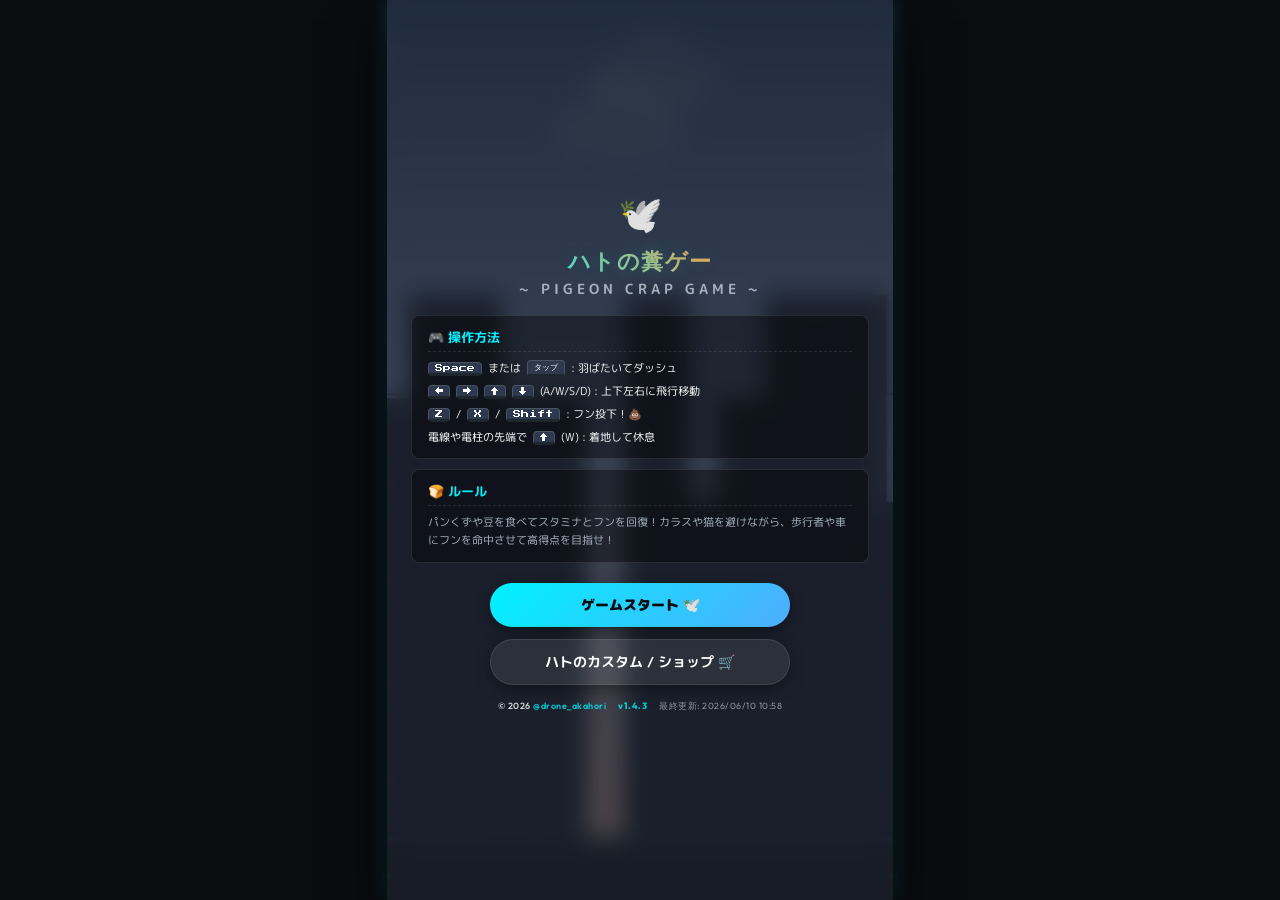
==== index.html @ c3bb811a "feat: display comments in a single line (max 20 characters) and bump version to v1.4.3" ====
<!DOCTYPE html>
<html lang="ja">
<head>
  <meta charset="UTF-8">
  <meta name="viewport" content="width=device-width, initial-scale=1.0, maximum-scale=1.0, user-scalable=no, viewport-fit=cover">
  <title>ハトの糞ゲー</title>
  <meta name="description" content="鳩（ハト）になって都会を飛び回り、エサを食べ、障害物を避けて、フンを落とす爽快アクションゲーム！">
  <link rel="preconnect" href="https://fonts.googleapis.com">
  <link rel="preconnect" href="https://fonts.gstatic.com" crossorigin>
  <link href="https://fonts.googleapis.com/css2?family=Outfit:wght@400;600;800&family=Press+Start+2P&family=M+PLUS+Rounded+1c:wght@400;700;900&display=swap" rel="stylesheet">
  <link rel="stylesheet" href="style.css?v=16">
  <!-- Google tag (gtag.js) -->
  <script async src="https://www.googletagmanager.com/gtag/js?id=G-N98WGKX7HW"></script>
  <script>
    window.dataLayer = window.dataLayer || [];
    function gtag(){dataLayer.push(arguments);}
    gtag('js', new Date());
    gtag('config', 'G-N98WGKX7HW');
  </script>
</head>
<body>
  <div id="app-wrapper">
    <div id="game-container">
      <!-- Game Canvas -->
      <canvas id="gameCanvas"></canvas>

      <!-- HUD (In-game UI) -->
      <div id="hud" class="hidden">
        <div class="hud-top-section">
          <div class="hud-top">
            <div class="hud-item score-container">
              <span class="hud-label">SCORE</span>
              <span id="hud-score" class="hud-value">00000</span>
            </div>
            <div class="hud-item crumbs-container">
              <span class="hud-label">FOOD</span>
              <span class="hud-value">🍞 <span id="hud-crumbs">0</span></span>
            </div>
            <button id="btn-audio-toggle" class="hud-btn" aria-label="Toggle Audio">🔊</button>
          </div>

          <div class="hud-gauges">
            <!-- Stamina Gauge -->
            <div class="gauge-container stamina-gauge">
              <div class="gauge-label">STAMINA</div>
              <div class="gauge-bar-wrapper">
                <div id="stamina-fill" class="gauge-fill"></div>
              </div>
            </div>
            
            <!-- Poop Ammo Gauge -->
            <div class="gauge-container poop-gauge">
              <div class="gauge-label">POOP</div>
              <div class="gauge-bar-wrapper">
                <div id="poop-fill" class="gauge-fill"></div>
              </div>
              <div id="poop-count" class="gauge-text">5/5</div>
            </div>
          </div>

          <div class="hud-middle">
            <div class="hud-item life-container">
              <span class="hud-label">LIFE</span>
              <span id="hud-life" class="hud-value">❤️❤️❤️</span>
            </div>
          </div>
        </div>
      </div>

      <!-- Main Menu (Title Screen) -->
      <div id="title-screen" class="menu-overlay">
        <div class="logo-area">
          <div class="logo-pigeon">🕊️</div>
          <h1 class="game-title">ハトの糞ゲー</h1>
          <p class="game-subtitle">~ PIGEON CRAP GAME ~</p>
        </div>

        <div class="instructions">
          <div class="instruction-box">
            <h3>🎮 操作方法</h3>
            <ul>
              <li><span class="key">Space</span> または <span class="key">タップ</span> : 羽ばたいてダッシュ</li>
              <li><span class="key">←</span> <span class="key">→</span> <span class="key">↑</span> <span class="key">↓</span> (A/W/S/D) : 上下左右に飛行移動</li>
              <li><span class="key">Z</span> / <span class="key">X</span> / <span class="key">Shift</span> : フン投下！💩</li>
              <li>電線や電柱の先端で <span class="key">↑</span> (W) : 着地して休息</li>
            </ul>
          </div>
          <div class="rule-box">
            <h3>🍞 ルール</h3>
            <p>パンくずや豆を食べてスタミナとフンを回復！カラスや猫を避けながら、歩行者や車にフンを命中させて高得点を目指せ！</p>
          </div>
        </div>

        <div class="menu-buttons">
          <button id="btn-start" class="menu-btn primary-btn">ゲームスタート 🕊️</button>
          <button id="btn-shop-open" class="menu-btn secondary-btn">ハトのカスタム / ショップ 🛒</button>
        </div>

        <div class="menu-footer">
          <span class="copyright-label">© 2026 <a href="https://x.com/drone_akahori" target="_blank" rel="noopener noreferrer">@drone_akahori</a></span>
          <span id="footer-version" class="version-label">v1.4.3</span>
          <span id="footer-date" class="update-label">最終更新: 2026/06/10 10:58</span>
        </div>
      </div>

      <!-- Shop Screen -->
      <div id="shop-screen" class="menu-overlay hidden">
        <div class="shop-header">
          <h2>🛒 ハト・ショップ</h2>
          <div class="shop-crumbs">所持エサ: 🍞 <span id="shop-crumb-count">0</span></div>
        </div>

        <div class="shop-content">
          <!-- Skin Section -->
          <div class="shop-section">
            <h3>羽のカラー（スキン）</h3>
            <div class="skins-grid">
              <div class="skin-card active" data-skin="normal">
                <div class="skin-preview">🕊️</div>
                <div class="skin-info">
                  <span class="skin-name">普通のハト</span>
                  <span class="skin-desc">ごく普通のハト。標準スペック。</span>
                </div>
                <button class="skin-btn select-btn" disabled>使用中</button>
              </div>

              <div class="skin-card locked" data-skin="golden" data-cost="50">
                <div class="skin-preview golden-preview">🪙🕊️</div>
                <div class="skin-info">
                  <span class="skin-name">ゴールデンハト</span>
                  <span class="skin-desc">エサ獲得時の得点2倍！</span>
                </div>
                <button class="skin-btn unlock-btn">🍞 50</button>
              </div>

              <div class="skin-card locked" data-skin="cyber" data-cost="100">
                <div class="skin-preview cyber-preview">⚡🕊️</div>
                <div class="skin-info">
                  <span class="skin-name">サイバーハト</span>
                  <span class="skin-desc">フン最大容量+3、リロード高速化。</span>
                </div>
                <button class="skin-btn unlock-btn">🍞 100</button>
              </div>

              <div class="skin-card locked" data-skin="shadow" data-cost="150">
                <div class="skin-preview shadow-preview">🦇🕊️</div>
                <div class="skin-info">
                  <span class="skin-name">シャドウハト</span>
                  <span class="skin-desc">飛行スピードとスタミナ最大値上昇！</span>
                </div>
                <button class="skin-btn unlock-btn">🍞 150</button>
              </div>
            </div>
          </div>

          <!-- Upgrades Section -->
          <div class="shop-section">
            <h3>ステータス強化</h3>
            <div class="upgrades-list">
              <div class="upgrade-item" data-upgrade="stamina">
                <div class="upgrade-info">
                  <span class="upgrade-name">スタミナ最大値 ⚡</span>
                  <span class="upgrade-desc">ハトの持続飛行時間が長くなります (現在Lv.<span id="lvl-stamina">1</span>/5)</span>
                </div>
                <button class="upgrade-btn" data-cost="15">🍞 15</button>
              </div>

              <div class="upgrade-item" data-upgrade="poop">
                <div class="upgrade-info">
                  <span class="upgrade-name">フン最大ストック 💩</span>
                  <span class="upgrade-desc">一度に持てるフンの弾数が増えます (現在Lv.<span id="lvl-poop">1</span>/5)</span>
                </div>
                <button class="upgrade-btn" data-cost="20">🍞 20</button>
              </div>

              <div class="upgrade-item" data-upgrade="speed">
                <div class="upgrade-info">
                  <span class="upgrade-name">飛行スピード 💨</span>
                  <span class="upgrade-desc">左右への移動速度が上がります (現在Lv.<span id="lvl-speed">1</span>/5)</span>
                </div>
                <button class="upgrade-btn" data-cost="25">🍞 25</button>
              </div>

              <div class="upgrade-item" data-upgrade="life">
                <div class="upgrade-info">
                  <span class="upgrade-name">ライフ最大値 ❤️</span>
                  <span class="upgrade-desc">被弾ダメージに耐える最大ハート数を増やします (現在Lv.<span id="lvl-life">1</span>/3)</span>
                </div>
                <button class="upgrade-btn" data-cost="30">🍞 30</button>
              </div>
            </div>
          </div>
        </div>

        <div class="shop-footer">
          <button id="btn-shop-close" class="menu-btn primary-btn">メニューに戻る</button>
        </div>
      </div>

      <!-- Game Over Overlay -->
      <div id="game-over-screen" class="menu-overlay hidden">
        <h2 class="game-over-title">GAME OVER</h2>
        <p class="game-over-desc">ハトは力尽きてしまった...</p>

        <!-- Tabs to switch between Results and Leaderboard -->
        <div class="game-over-tabs">
          <button id="tab-results" class="tab-btn active">今回の結果</button>
          <button id="tab-leaderboard" class="tab-btn">ランキング (TOP 100)</button>
        </div>

        <!-- Tab 1: Results Content -->
        <div id="tab-content-results" class="tab-content">
          <div class="score-summary">
            <div class="summary-row">
              <span>今回のスコア:</span>
              <span id="final-score" class="summary-val">0</span>
            </div>
            <div class="summary-row">
              <span>集めたエサ:</span>
              <span id="final-crumbs" class="summary-val">0</span>
            </div>
            <div class="summary-row highscore-row">
              <span>ハイスコア:</span>
              <span id="high-score" class="summary-val">0</span>
            </div>
          </div>

          <!-- Name registration form if ranked in top 100 -->
          <div id="ranking-register-box" class="hidden">
            <p class="ranking-congrats">🎉 100位以内にランクイン！</p>
            <div class="ranking-input-group">
              <input type="text" id="player-name-input" placeholder="名前を入力 (最大8文字)" maxlength="8">
              <input type="text" id="player-comment-input" placeholder="コメントを入力 (最大20文字)" maxlength="20">
              <button id="btn-submit-score" class="menu-btn gold-btn">登録 🏆</button>
            </div>
          </div>
        </div>

        <!-- Tab 2: Leaderboard Content -->
        <div id="tab-content-leaderboard" class="tab-content hidden">
          <div class="leaderboard-container">
            <div class="leaderboard-scroll">
              <table id="leaderboard-table">
                <thead>
                  <tr>
                    <th>順位</th>
                    <th>名前</th>
                    <th>スコア</th>
                    <th>コメント</th>
                    <th>日付</th>
                  </tr>
                </thead>
                <tbody id="leaderboard-body">
                  <!-- Dynamically populated -->
                </tbody>
              </table>
            </div>
          </div>
        </div>

        <div class="menu-buttons">
          <button id="btn-restart" class="menu-btn primary-btn">もう一度飛ぶ 🕊️</button>
          <button id="btn-menu-back" class="menu-btn secondary-btn">メインメニュー</button>
        </div>
      </div>

      <!-- Mobile Touch Controls -->
      <div id="mobile-controls" class="hidden">
        <div class="mobile-group-right">
          <button id="ctrl-flap" class="ctrl-btn action-btn" aria-label="Flap Wings">羽ばたく</button>
          <button id="ctrl-poop" class="ctrl-btn action-btn poop-btn" aria-label="Poop">フン 💩</button>
        </div>
      </div>
    </div>
  </div>

  <script src="game.js?v=33"></script>
</body>
</html>
---- style.css ----
/* Style resets and base variable definitions */
:root {
  --bg-color: #0b0c10;
  --panel-bg: rgba(22, 26, 37, 0.75);
  --panel-border: rgba(255, 255, 255, 0.1);
  --panel-glow: rgba(0, 242, 254, 0.15);
  
  --primary-color: #00f2fe;
  --secondary-color: #4facfe;
  --accent-color: #ff9f43;
  --danger-color: #ff4757;
  --success-color: #2ed573;
  --poop-color: #f5cd79;
  --text-color: #f8f9fa;
  --text-muted: #a4b0be;
  
  --font-game: 'M PLUS Rounded 1c', sans-serif;
  --font-retro: 'Press Start 2P', monospace;
  --font-hud: 'Outfit', sans-serif;
}

* {
  box-sizing: border-box;
  margin: 0;
  padding: 0;
  user-select: none;
  -webkit-user-select: none;
}

body, html {
  width: 100%;
  height: 100%;
  background-color: var(--bg-color);
  color: var(--text-color);
  font-family: var(--font-game);
  overflow: hidden;
  display: flex;
  justify-content: center;
  align-items: center;
}

/* App Wrapper for centering */
#app-wrapper {
  position: relative;
  width: min(100vw, 56.25vh);
  height: min(100vh, 177.78vw);
  width: min(100vw, 56.25dvh);
  height: min(100dvh, 177.78vw);
  max-width: 540px;
  max-height: 960px;
  display: flex;
  justify-content: center;
  align-items: center;
  box-shadow: 0 20px 50px rgba(0, 0, 0, 0.8), 0 0 20px rgba(0, 242, 254, 0.2);
  border-radius: 12px;
  overflow: hidden;
  background-color: #000;
  border: 4px solid #1a1e29;
}

@media (max-width: 540px), (max-height: 960px) {
  #app-wrapper {
    border-radius: 0;
    border: none;
  }
}

/* Main Container for Game */
#game-container {
  position: relative;
  width: 100%;
  height: 100%;
  display: flex;
  flex-direction: column;
}

/* Canvas styling */
#gameCanvas {
  position: absolute;
  top: 0;
  left: 0;
  width: 100%;
  height: 100%;
  background: linear-gradient(to bottom, #111b2d, #090e17);
  display: block;
}

/* Utilities */
.hidden {
  display: none !important;
}

/* ---------------- HUD OVERLAYS ---------------- */
#hud {
  position: absolute;
  top: 0;
  left: 0;
  width: 100%;
  height: 100%;
  pointer-events: none;
  display: flex;
  flex-direction: column;
  justify-content: flex-start;
  padding: 16px 20px;
  z-index: 10;
  font-family: var(--font-hud);
}

.hud-top-section {
  display: flex;
  flex-direction: column;
  gap: 8px;
  width: 100%;
}

.hud-top {
  display: flex;
  justify-content: space-between;
  align-items: center;
  width: 100%;
}

.hud-middle {
  display: flex;
  justify-content: flex-start;
  width: 100%;
}

.hud-item {
  background: rgba(10, 15, 30, 0.6);
  border: 1px solid var(--panel-border);
  backdrop-filter: blur(4px);
  padding: 6px 12px;
  border-radius: 20px;
  display: flex;
  align-items: center;
  gap: 8px;
  white-space: nowrap; /* Prevent items wrapping content */
}

.hud-label {
  font-size: 10px;
  letter-spacing: 1.5px;
  color: var(--text-muted);
  font-weight: 800;
}

.hud-value {
  font-family: var(--font-retro);
  font-size: 14px;
  color: var(--primary-color);
  text-shadow: 0 0 5px rgba(0, 242, 254, 0.5);
  white-space: nowrap; /* Prevent emoji and number wrapping */
}

.life-container .hud-value {
  color: var(--danger-color);
  text-shadow: 0 0 5px rgba(255, 71, 87, 0.6);
  font-family: Arial, sans-serif;
  font-size: 12px;
  letter-spacing: 2px;
  white-space: nowrap; /* Prevent hearts wrapping vertically */
}

.crumbs-container .hud-value {
  color: var(--accent-color);
  text-shadow: 0 0 5px rgba(255, 159, 67, 0.5);
}

.hud-btn {
  pointer-events: auto;
  background: rgba(10, 15, 30, 0.6);
  border: 1px solid var(--panel-border);
  backdrop-filter: blur(4px);
  color: white;
  width: 36px;
  height: 36px;
  border-radius: 50%;
  display: flex;
  justify-content: center;
  align-items: center;
  cursor: pointer;
  transition: all 0.2s;
  font-size: 16px;
}

.hud-btn:hover {
  background: var(--primary-color);
  border-color: var(--primary-color);
  box-shadow: 0 0 10px var(--primary-color);
  transform: scale(1.05);
}

.hud-gauges {
  display: flex;
  justify-content: space-between;
  align-items: center;
  width: 100%;
  gap: 12px;
}

.gauge-container {
  background: rgba(10, 15, 30, 0.6);
  border: 1px solid var(--panel-border);
  backdrop-filter: blur(4px);
  padding: 6px 12px;
  border-radius: 8px;
  flex: 1;
  max-width: calc(50% - 6px);
  display: flex;
  flex-direction: column;
  gap: 4px;
}

.gauge-label {
  font-size: 10px;
  font-weight: 800;
  letter-spacing: 1px;
  color: var(--text-muted);
}

.gauge-bar-wrapper {
  width: 100%;
  height: 10px;
  background: rgba(255, 255, 255, 0.1);
  border-radius: 5px;
  overflow: hidden;
}

.gauge-fill {
  height: 100%;
  width: 100%;
  transition: width 0.1s ease-out;
  border-radius: 5px;
}

.stamina-gauge .gauge-fill {
  background: linear-gradient(90deg, var(--secondary-color), var(--primary-color));
  box-shadow: 0 0 8px rgba(0, 242, 254, 0.7);
}

.poop-gauge .gauge-fill {
  background: linear-gradient(90deg, #f3a683, var(--poop-color));
  box-shadow: 0 0 8px rgba(245, 205, 121, 0.7);
}

.poop-gauge {
  position: relative;
}

.gauge-text {
  position: absolute;
  right: 12px;
  top: 6px;
  font-size: 9px;
  font-family: var(--font-retro);
  color: var(--poop-color);
}

/* ---------------- MENUS / OVERLAYS ---------------- */
.menu-overlay {
  position: absolute;
  top: 0;
  left: 0;
  width: 100%;
  height: 100%;
  background: var(--panel-bg);
  backdrop-filter: blur(12px);
  -webkit-backdrop-filter: blur(12px);
  z-index: 20;
  display: flex;
  flex-direction: column;
  justify-content: center;
  align-items: center;
  padding: 24px;
  animation: fadeIn 0.4s ease-out forwards;
}

@keyframes fadeIn {
  from { opacity: 0; transform: scale(1.02); }
  to { opacity: 1; transform: scale(1); }
}

.logo-area {
  text-align: center;
  margin-bottom: 16px;
}

.logo-pigeon {
  font-size: 36px;
  animation: float 3s ease-in-out infinite;
  display: inline-block;
}

@keyframes float {
  0% { transform: translateY(0px) rotate(0deg); }
  50% { transform: translateY(-10px) rotate(5deg); }
  100% { transform: translateY(0px) rotate(0deg); }
}

.game-title {
  font-family: var(--font-retro);
  font-size: 22px;
  font-weight: bold;
  letter-spacing: 1.5px;
  background: linear-gradient(45deg, var(--primary-color), var(--accent-color), #ff4757);
  background-size: 200% 200%;
  animation: shine 4s ease infinite;
  -webkit-background-clip: text;
  background-clip: text;
  -webkit-text-fill-color: transparent;
  text-shadow: 0 0 20px var(--panel-glow);
  margin-top: 6px;
}

@keyframes shine {
  0% { background-position: 0% 50%; }
  50% { background-position: 100% 50%; }
  100% { background-position: 0% 50%; }
}

.game-subtitle {
  font-size: 14px;
  font-weight: 700;
  color: var(--text-muted);
  letter-spacing: 4px;
  margin-top: 2px;
}

/* Instructions */
.instructions {
  display: flex;
  flex-direction: column;
  gap: 10px;
  max-width: 760px;
  width: 100%;
  margin-bottom: 20px;
  font-size: 11px;
}

.instruction-box, .rule-box {
  flex: 1;
  background: rgba(0, 0, 0, 0.4);
  border: 1px solid var(--panel-border);
  padding: 12px 16px;
  border-radius: 8px;
}

.instruction-box h3, .rule-box h3 {
  font-size: 13px;
  color: var(--primary-color);
  margin-bottom: 8px;
  border-bottom: 1px dashed var(--panel-border);
  padding-bottom: 4px;
}

.instruction-box ul {
  list-style: none;
  display: flex;
  flex-direction: column;
  gap: 6px;
}

.instruction-box li {
  display: flex;
  align-items: center;
  gap: 6px;
}

.key {
  background: #2e384e;
  border: 1px solid #485460;
  border-bottom: 3px solid #1e272e;
  padding: 1px 6px;
  border-radius: 4px;
  font-family: var(--font-retro);
  font-size: 8px;
  color: #fff;
  display: inline-block;
}

.rule-box p {
  color: var(--text-muted);
  line-height: 1.6;
}

/* Button styles */
.menu-buttons {
  display: flex;
  flex-direction: column;
  gap: 12px;
  justify-content: center;
  align-items: center;
  width: 100%;
  max-width: 300px;
  margin: 0 auto;
}

.menu-buttons .menu-btn {
  width: 100%;
  text-align: center;
}

.menu-btn {
  font-family: var(--font-game);
  font-weight: 700;
  padding: 12px 24px;
  font-size: 14px;
  border: none;
  border-radius: 25px;
  cursor: pointer;
  transition: all 0.25s cubic-bezier(0.175, 0.885, 0.32, 1.275);
  box-shadow: 0 4px 15px rgba(0, 0, 0, 0.4);
  white-space: nowrap; /* Prevent caption wrapping */
}

.primary-btn {
  background: linear-gradient(135deg, var(--primary-color), var(--secondary-color));
  color: #0b0c10;
  font-weight: 900;
}

.primary-btn:hover {
  transform: translateY(-3px);
  box-shadow: 0 8px 25px rgba(0, 242, 254, 0.4);
}

.secondary-btn {
  background: rgba(255, 255, 255, 0.08);
  border: 1px solid var(--panel-border);
  color: white;
}

.secondary-btn:hover {
  background: rgba(255, 255, 255, 0.15);
  transform: translateY(-3px);
}

/* ---------------- SHOP SCREEN ---------------- */
#shop-screen {
  justify-content: flex-start;
  overflow-y: auto;
  padding: 20px 24px;
}

/* Custom Scrollbar for Shop */
#shop-screen::-webkit-scrollbar {
  width: 6px;
}
#shop-screen::-webkit-scrollbar-track {
  background: rgba(0, 0, 0, 0.2);
}
#shop-screen::-webkit-scrollbar-thumb {
  background: rgba(255, 255, 255, 0.1);
  border-radius: 3px;
}

.shop-header {
  display: flex;
  justify-content: space-between;
  align-items: center;
  width: 100%;
  max-width: 800px;
  border-bottom: 2px solid var(--panel-border);
  padding-bottom: 12px;
  margin-bottom: 16px;
}

.shop-header h2 {
  font-family: var(--font-game);
  font-size: 22px;
  font-weight: 900;
  color: var(--primary-color);
}

.shop-crumbs {
  font-family: var(--font-retro);
  font-size: 11px;
  background: rgba(255, 159, 67, 0.15);
  border: 1px solid rgba(255, 159, 67, 0.3);
  padding: 6px 12px;
  border-radius: 20px;
  color: var(--accent-color);
}

.shop-content {
  width: 100%;
  max-width: 800px;
  display: flex;
  flex-direction: column;
  gap: 20px;
  flex-grow: 1;
}

.shop-section h3 {
  font-size: 14px;
  color: var(--text-muted);
  margin-bottom: 10px;
  border-left: 3px solid var(--primary-color);
  padding-left: 8px;
}

.skins-grid {
  display: grid;
  grid-template-columns: repeat(2, 1fr);
  gap: 12px;
}

@media (max-width: 600px) {
  .skins-grid {
    grid-template-columns: 1fr;
  }
}

.skin-card {
  background: rgba(0, 0, 0, 0.3);
  border: 1px solid var(--panel-border);
  border-radius: 8px;
  padding: 10px;
  display: flex;
  align-items: center;
  gap: 12px;
  position: relative;
  transition: all 0.2s;
}

.skin-card.active {
  border-color: var(--primary-color);
  background: rgba(0, 242, 254, 0.05);
  box-shadow: 0 0 10px rgba(0, 242, 254, 0.1);
}

.skin-preview {
  font-size: 28px;
  width: 48px;
  height: 48px;
  background: rgba(255, 255, 255, 0.05);
  border-radius: 50%;
  display: flex;
  justify-content: center;
  align-items: center;
}

.golden-preview {
  background: rgba(255, 215, 0, 0.1);
  text-shadow: 0 0 5px gold;
}

.cyber-preview {
  background: rgba(0, 242, 254, 0.1);
  text-shadow: 0 0 8px var(--primary-color);
}

.shadow-preview {
  background: rgba(128, 0, 128, 0.15);
  text-shadow: 0 0 8px purple;
}

.skin-info {
  display: flex;
  flex-direction: column;
  flex-grow: 1;
  gap: 2px;
}

.skin-name {
  font-size: 13px;
  font-weight: 700;
}

.skin-desc {
  font-size: 10px;
  color: var(--text-muted);
}

.skin-btn {
  padding: 6px 12px;
  border-radius: 15px;
  font-size: 10px;
  font-weight: 700;
  border: none;
  cursor: pointer;
  transition: all 0.2s;
  min-width: 65px;
}

.select-btn {
  background: var(--primary-color);
  color: #000;
}

.select-btn:disabled {
  background: rgba(255, 255, 255, 0.15);
  color: var(--text-muted);
  cursor: default;
}

.unlock-btn {
  background: var(--accent-color);
  color: #000;
  font-family: var(--font-retro);
  font-size: 8px;
}

.unlock-btn:hover {
  transform: translateY(-2px);
  box-shadow: 0 4px 10px rgba(255, 159, 67, 0.3);
}

.upgrades-list {
  display: flex;
  flex-direction: column;
  gap: 8px;
}

.upgrade-item {
  background: rgba(0, 0, 0, 0.3);
  border: 1px solid var(--panel-border);
  border-radius: 8px;
  padding: 10px 14px;
  display: flex;
  justify-content: space-between;
  align-items: center;
}

.upgrade-info {
  display: flex;
  flex-direction: column;
  gap: 2px;
}

.upgrade-name {
  font-size: 13px;
  font-weight: 700;
}

.upgrade-desc {
  font-size: 10px;
  color: var(--text-muted);
}

.upgrade-btn {
  background: var(--accent-color);
  color: #000;
  font-family: var(--font-retro);
  font-size: 8px;
  border: none;
  padding: 8px 14px;
  border-radius: 15px;
  cursor: pointer;
  transition: all 0.2s;
}

.upgrade-btn:hover {
  transform: translateY(-2px);
  box-shadow: 0 4px 10px rgba(255, 159, 67, 0.3);
}

.upgrade-btn.maxed {
  background: rgba(255, 255, 255, 0.15);
  color: var(--text-muted);
  cursor: default;
  box-shadow: none !important;
  transform: none !important;
}

.shop-footer {
  width: 100%;
  max-width: 800px;
  display: flex;
  justify-content: center;
  margin-top: 14px;
}

/* ---------------- GAME OVER SCREEN ---------------- */
.game-over-title {
  font-family: var(--font-retro);
  font-size: 32px;
  color: var(--danger-color);
  text-shadow: 0 0 15px rgba(255, 71, 87, 0.4);
  margin-bottom: 4px;
  animation: shake 0.5s ease-in-out infinite alternate;
}

@keyframes shake {
  from { transform: rotate(-1deg); }
  to { transform: rotate(1deg); }
}

.game-over-desc {
  color: var(--text-muted);
  font-size: 13px;
  margin-bottom: 20px;
}

.score-summary {
  background: rgba(0, 0, 0, 0.4);
  border: 1px solid var(--panel-border);
  padding: 16px 24px;
  border-radius: 8px;
  width: 100%;
  max-width: 360px;
  display: flex;
  flex-direction: column;
  gap: 12px;
  margin-bottom: 24px;
}

.summary-row {
  display: flex;
  justify-content: space-between;
  font-size: 13px;
}

.summary-val {
  font-family: var(--font-retro);
  font-size: 12px;
  color: var(--primary-color);
}

.highscore-row {
  border-top: 1px dashed var(--panel-border);
  padding-top: 10px;
  color: var(--accent-color);
}

.highscore-row .summary-val {
  color: var(--accent-color);
}

/* ---------------- MOBILE CONTROLS ---------------- */
#mobile-controls {
  position: absolute;
  bottom: 0;
  left: 0;
  width: 100%;
  display: flex;
  justify-content: flex-end;
  align-items: flex-end;
  padding: 16px 20px 64px 20px;
  z-index: 15;
  pointer-events: none;
}

.mobile-group-right {
  display: flex;
  flex-direction: column;
  gap: 12px;
  pointer-events: auto;
}

.ctrl-btn {
  background: rgba(22, 26, 37, 0.75);
  border: 1.5px solid rgba(255, 255, 255, 0.2);
  color: white;
  width: 38px;
  height: 38px;
  border-radius: 50%;
  display: flex;
  justify-content: center;
  align-items: center;
  font-size: 14px;
  font-weight: bold;
  box-shadow: 0 4px 10px rgba(0,0,0,0.4);
  cursor: pointer;
  transition: background-color 0.05s, transform 0.05s;
}

.ctrl-btn:active {
  background: var(--primary-color);
  color: black;
  border-color: var(--primary-color);
  transform: scale(0.9);
}

.action-btn {
  width: 90px;
  height: 48px;
  border-radius: 24px;
  font-size: 12px;
  font-weight: 800;
  text-align: center;
}

.poop-btn {
  background: rgba(245, 205, 121, 0.35);
  border-color: var(--poop-color);
  color: var(--poop-color);
}

.poop-btn:active {
  background: var(--poop-color);
  color: black;
  border-color: var(--poop-color);
}

#ctrl-flap {
  background: transparent;
  border-color: rgba(255, 255, 255, 0.35);
}

/* Rotate Device Suggestion Screen */
#rotate-device-screen {
  display: none;
}

@media (max-aspect-ratio: 13/10) and (hover: none) {
  #rotate-device-screen {
    position: fixed;
    top: 0;
    left: 0;
    width: 100vw;
    height: 100vh;
    background: #0b0c10;
    z-index: 999999;
    display: flex;
    flex-direction: column;
    justify-content: center;
    align-items: center;
    text-align: center;
    padding: 30px;
    box-sizing: border-box;
  }

  .rotate-icon {
    font-size: 60px;
    margin-bottom: 20px;
    animation: rotatePhone 2.5s ease-in-out infinite;
  }

  #rotate-device-screen h2 {
    font-size: 18px;
    color: var(--primary-color);
    margin-bottom: 12px;
    font-weight: 800;
  }

  #rotate-device-screen p {
    font-size: 13px;
    color: var(--text-muted);
    line-height: 1.6;
  }
}

@keyframes rotatePhone {
  0% { transform: rotate(0deg); }
  35% { transform: rotate(-90deg); }
  70% { transform: rotate(-90deg); }
  100% { transform: rotate(0deg); }
}

/* Stacking instructions and custom UI adjustments on narrow desktop/mobile screens */
@media (max-width: 680px) {
  .instructions {
    flex-direction: column;
    gap: 10px;
    margin-bottom: 14px;
    font-size: 11px;
  }
  
  .game-title {
    font-size: 20px;
  }
  
  .game-subtitle {
    font-size: 10px;
    letter-spacing: 2px;
  }
  
  .logo-pigeon {
    font-size: 30px;
    margin-bottom: 4px;
  }
  
  .instruction-box h3, .rule-box h3 {
    font-size: 11px;
    margin-bottom: 4px;
  }
}

/* Title menu footer styling */
.menu-footer {
  margin-top: 15px;
  display: flex;
  justify-content: center;
  flex-wrap: wrap;
  gap: 12px;
  font-size: 9px;
  font-family: var(--font-hud);
  color: var(--text-muted);
  letter-spacing: 0.5px;
  opacity: 0.8;
}

.menu-footer a {
  color: var(--primary-color);
  text-decoration: none;
  transition: color 0.2s, text-shadow 0.2s;
}

.menu-footer a:hover {
  color: var(--secondary-color);
  text-shadow: 0 0 5px rgba(0, 242, 254, 0.4);
}

.copyright-label {
  font-weight: 600;
  color: var(--text-color);
}

.version-label {
  font-weight: 800;
  color: var(--primary-color);
}

/* ---------------- LEADERBOARD & TABS ---------------- */
.game-over-tabs {
  display: flex;
  gap: 12px;
  margin-bottom: 15px;
  width: 100%;
  max-width: 320px;
  justify-content: center;
}

.tab-btn {
  font-family: var(--font-game);
  font-weight: 700;
  font-size: 11px;
  background: rgba(255, 255, 255, 0.05);
  border: 1px solid var(--panel-border);
  color: var(--text-muted);
  padding: 8px 16px;
  border-radius: 20px;
  cursor: pointer;
  transition: all 0.2s;
  flex: 1;
  text-align: center;
}

.tab-btn:hover {
  background: rgba(255, 255, 255, 0.1);
  color: white;
}

.tab-btn.active {
  background: linear-gradient(135deg, var(--secondary-color), var(--primary-color));
  color: #0b0c10;
  border-color: transparent;
  font-weight: 800;
  box-shadow: 0 0 10px rgba(0, 242, 254, 0.3);
}

.tab-content {
  width: 100%;
  display: flex;
  flex-direction: column;
  align-items: center;
  animation: tabFadeIn 0.3s ease-out;
}

@keyframes tabFadeIn {
  from { opacity: 0; transform: translateY(5px); }
  to { opacity: 1; transform: translateY(0); }
}

/* Name registration form */
#ranking-register-box {
  width: 100%;
  max-width: 300px;
  margin-top: 14px;
  margin-bottom: 20px;
  display: flex;
  flex-direction: column;
  align-items: center;
  gap: 8px;
}

.ranking-congrats {
  font-size: 12px;
  font-weight: 900;
  color: var(--accent-color);
  text-shadow: 0 0 8px rgba(255, 159, 67, 0.4);
  animation: pulseCongrats 1s infinite alternate;
}

@keyframes pulseCongrats {
  from { transform: scale(0.96); }
  to { transform: scale(1.04); }
}

.ranking-input-group {
  display: flex;
  flex-direction: column;
  gap: 8px;
  width: 100%;
}

#player-name-input, #player-comment-input {
  background: rgba(0, 0, 0, 0.5);
  border: 1.5px solid var(--panel-border);
  border-radius: 20px;
  padding: 10px 16px;
  color: white;
  font-family: var(--font-game);
  font-size: 12px;
  font-weight: 700;
  text-align: center;
  outline: none;
  transition: border-color 0.2s, box-shadow 0.2s;
  width: 100%;
}

#player-name-input:focus, #player-comment-input:focus {
  border-color: var(--primary-color);
  box-shadow: 0 0 8px rgba(0, 242, 254, 0.3);
}

#btn-submit-score {
  padding: 12px 24px;
  font-size: 14px;
  border-radius: 25px;
  box-shadow: 0 4px 10px rgba(0, 0, 0, 0.3);
}

.gold-btn {
  background: linear-gradient(135deg, #ffd32a, #ff9f43);
  color: #0b0c10;
  font-weight: 900;
}

.gold-btn:hover {
  transform: translateY(-3px);
  box-shadow: 0 8px 25px rgba(255, 159, 67, 0.5);
}

/* Leaderboard */
.leaderboard-container {
  width: 100%;
  max-width: 320px;
  background: rgba(0, 0, 0, 0.4);
  border: 1px solid var(--panel-border);
  border-radius: 8px;
  padding: 8px;
  margin-bottom: 16px;
}

.leaderboard-scroll {
  max-height: 200px;
  overflow-y: auto;
  overflow-x: auto;
  width: 100%;
}

/* Custom Scrollbar for Leaderboard */
.leaderboard-scroll::-webkit-scrollbar {
  width: 5px;
  height: 5px;
}
.leaderboard-scroll::-webkit-scrollbar-track {
  background: rgba(0, 0, 0, 0.2);
}
.leaderboard-scroll::-webkit-scrollbar-thumb {
  background: rgba(0, 242, 254, 0.3);
  border-radius: 3px;
}

#leaderboard-table {
  width: 100%;
  min-width: 400px;
  border-collapse: collapse;
  font-size: 11px;
}

#leaderboard-table th, 
#leaderboard-table td {
  padding: 6px 8px;
  text-align: center;
  white-space: nowrap;
}

#leaderboard-table th {
  border-bottom: 2px solid var(--panel-border);
  color: var(--primary-color);
  font-weight: 800;
  font-size: 10px;
  letter-spacing: 0.5px;
}

#leaderboard-table tbody tr {
  border-bottom: 1px solid rgba(255, 255, 255, 0.05);
}

#leaderboard-table tbody tr:last-child {
  border-bottom: none;
}

#leaderboard-table tr:nth-child(even) {
  background: rgba(255, 255, 255, 0.015);
}

#leaderboard-table tr.highlight {
  background: rgba(0, 242, 254, 0.15);
  color: var(--primary-color);
  font-weight: 900;
  box-shadow: inset 0 0 5px rgba(0, 242, 254, 0.3);
}

#leaderboard-table tr.highlight td:nth-child(2) {
  text-shadow: 0 0 5px var(--primary-color);
}
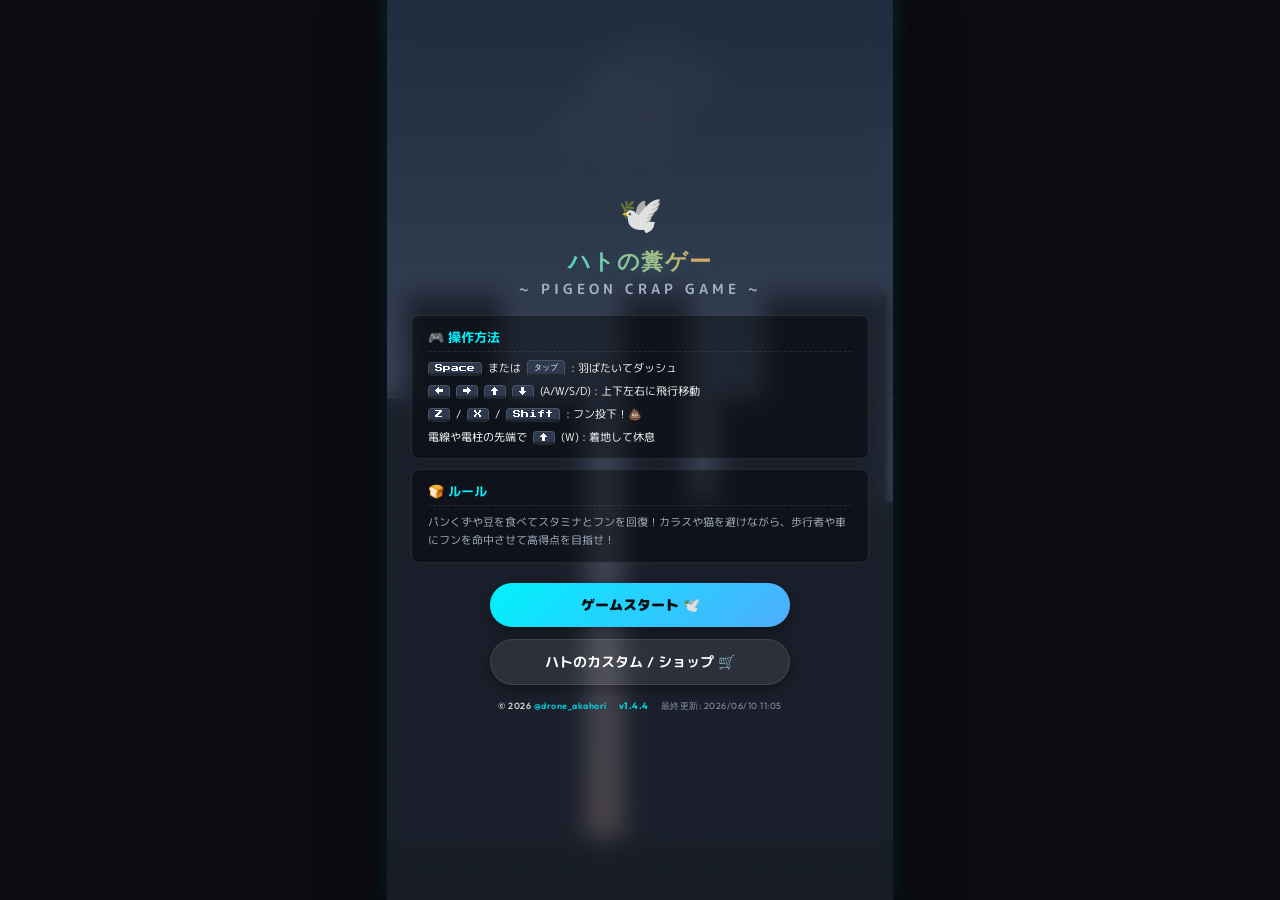
==== commit 6824213f: "feat: change default ranking player name from 'ハト' to '名無しのハト' when blank" ====
--- a/index.html
+++ b/index.html
@@ -98,8 +98,8 @@
 
         <div class="menu-footer">
           <span class="copyright-label">© 2026 <a href="https://x.com/drone_akahori" target="_blank" rel="noopener noreferrer">@drone_akahori</a></span>
-          <span id="footer-version" class="version-label">v1.4.3</span>
-          <span id="footer-date" class="update-label">最終更新: 2026/06/10 10:58</span>
+          <span id="footer-version" class="version-label">v1.4.4</span>
+          <span id="footer-date" class="update-label">最終更新: 2026/06/10 11:05</span>
         </div>
       </div>
 
@@ -274,6 +274,6 @@
     </div>
   </div>
 
-  <script src="game.js?v=33"></script>
+  <script src="game.js?v=34"></script>
 </body>
 </html>
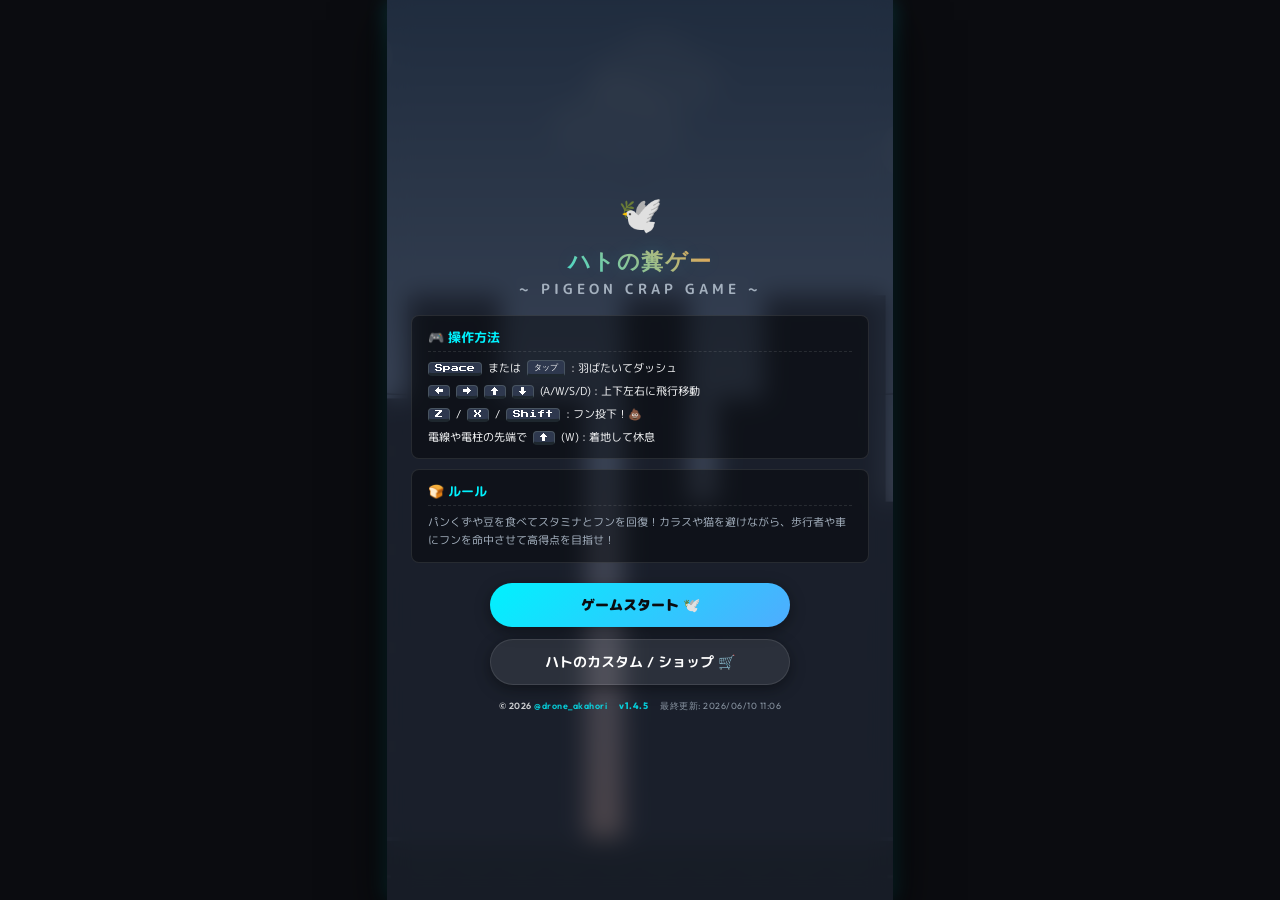
==== commit 367f29e0: "feat: use a random 4-digit number suffix for anonymous names to make them distinguishable (e.g., ハト#" ====
--- a/index.html
+++ b/index.html
@@ -98,8 +98,8 @@
 
         <div class="menu-footer">
           <span class="copyright-label">© 2026 <a href="https://x.com/drone_akahori" target="_blank" rel="noopener noreferrer">@drone_akahori</a></span>
-          <span id="footer-version" class="version-label">v1.4.4</span>
-          <span id="footer-date" class="update-label">最終更新: 2026/06/10 11:05</span>
+          <span id="footer-version" class="version-label">v1.4.5</span>
+          <span id="footer-date" class="update-label">最終更新: 2026/06/10 11:06</span>
         </div>
       </div>
 
@@ -274,6 +274,6 @@
     </div>
   </div>
 
-  <script src="game.js?v=34"></script>
+  <script src="game.js?v=35"></script>
 </body>
 </html>
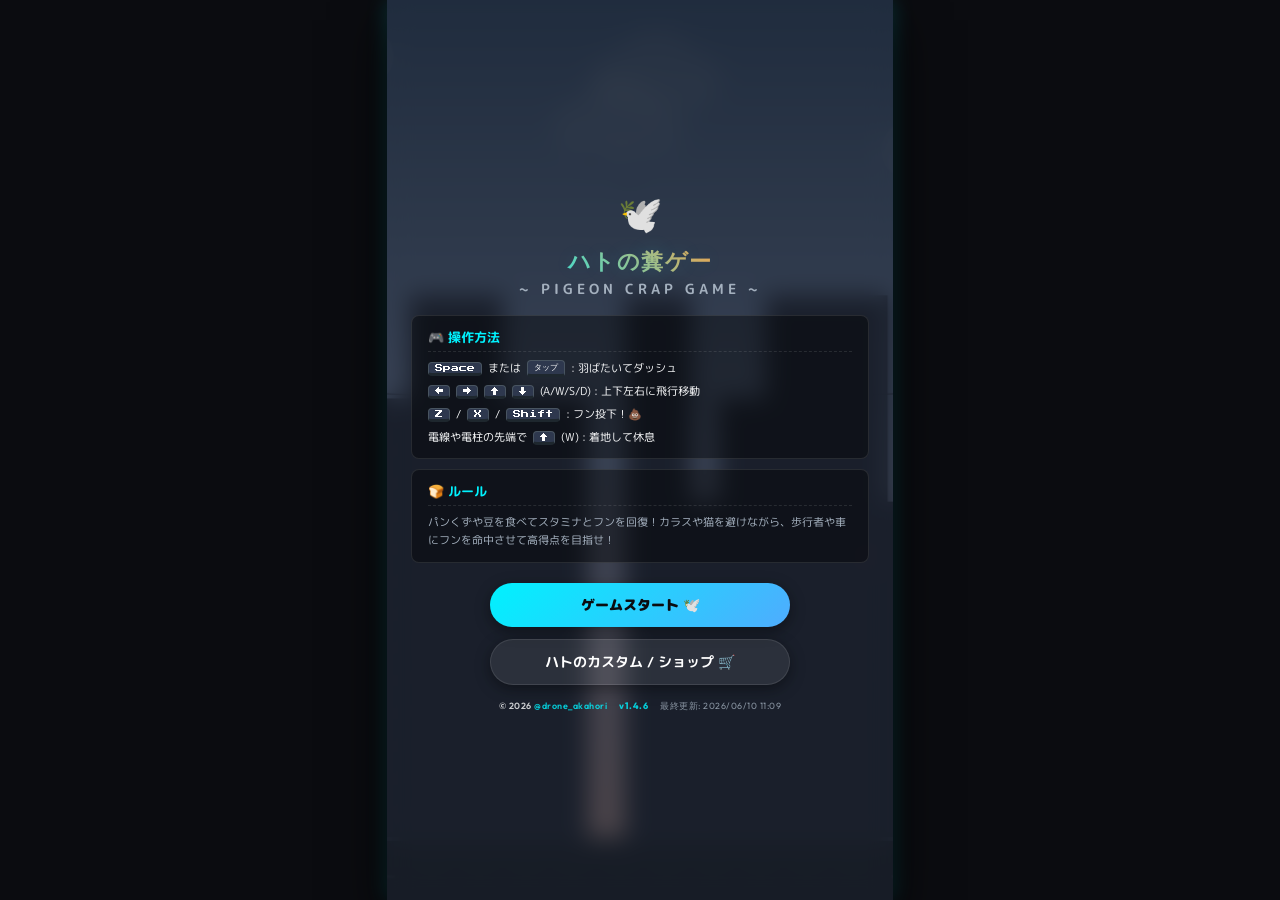
==== commit 607946fc: "feat: overwrite high score when registering with the same player name" ====
--- a/index.html
+++ b/index.html
@@ -98,8 +98,8 @@
 
         <div class="menu-footer">
           <span class="copyright-label">© 2026 <a href="https://x.com/drone_akahori" target="_blank" rel="noopener noreferrer">@drone_akahori</a></span>
-          <span id="footer-version" class="version-label">v1.4.5</span>
-          <span id="footer-date" class="update-label">最終更新: 2026/06/10 11:06</span>
+          <span id="footer-version" class="version-label">v1.4.6</span>
+          <span id="footer-date" class="update-label">最終更新: 2026/06/10 11:09</span>
         </div>
       </div>
 
@@ -274,6 +274,6 @@
     </div>
   </div>
 
-  <script src="game.js?v=35"></script>
+  <script src="game.js?v=36"></script>
 </body>
 </html>
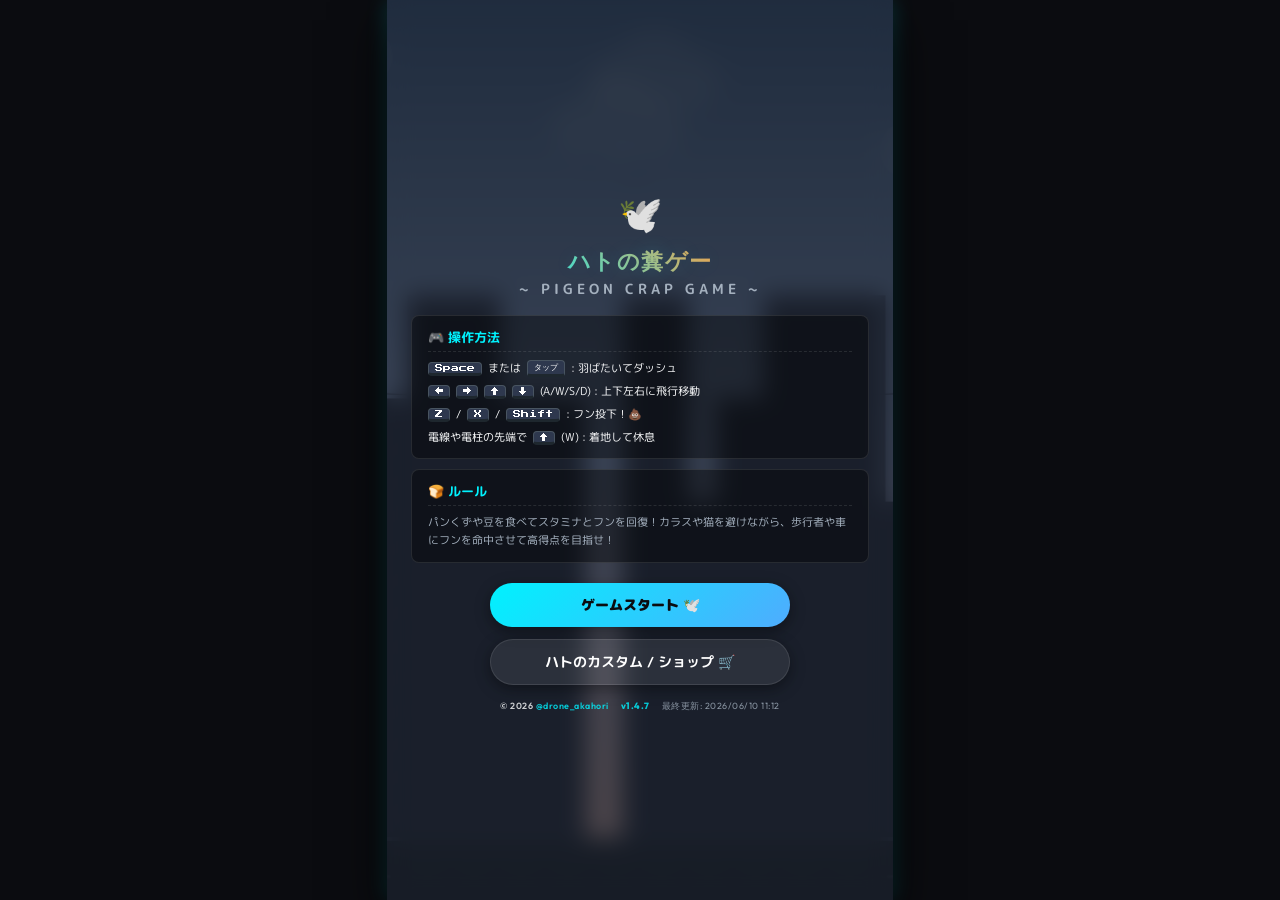
==== commit f18f241b: "feat: track registeredName in local storage to support overwriting old entries when players rename t" ====
--- a/index.html
+++ b/index.html
@@ -98,8 +98,8 @@
 
         <div class="menu-footer">
           <span class="copyright-label">© 2026 <a href="https://x.com/drone_akahori" target="_blank" rel="noopener noreferrer">@drone_akahori</a></span>
-          <span id="footer-version" class="version-label">v1.4.6</span>
-          <span id="footer-date" class="update-label">最終更新: 2026/06/10 11:09</span>
+          <span id="footer-version" class="version-label">v1.4.7</span>
+          <span id="footer-date" class="update-label">最終更新: 2026/06/10 11:12</span>
         </div>
       </div>
 
@@ -274,6 +274,6 @@
     </div>
   </div>
 
-  <script src="game.js?v=36"></script>
+  <script src="game.js?v=37"></script>
 </body>
 </html>
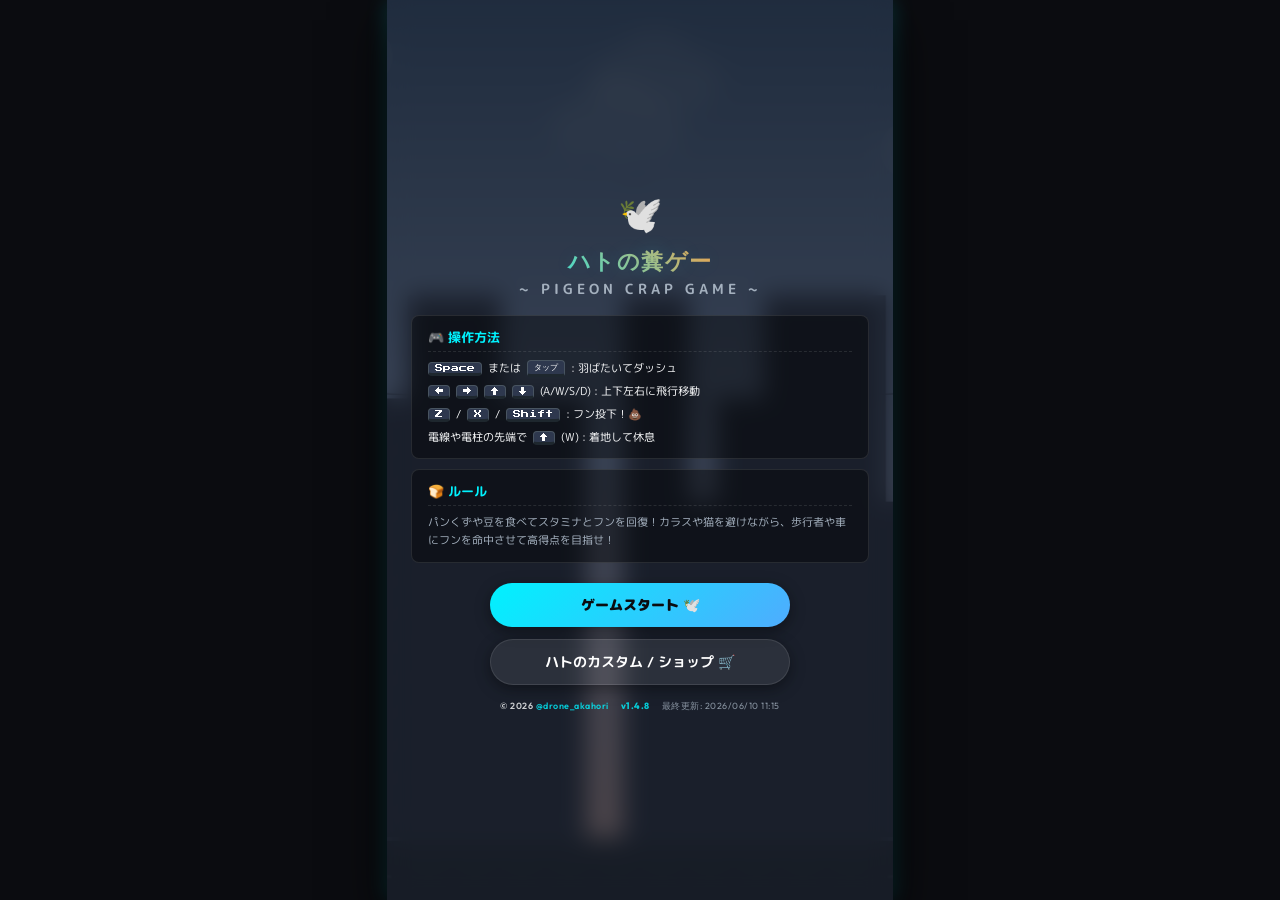
==== commit 1640fd08: "feat: pre-populate name input field with last registered name from LocalStorage" ====
--- a/index.html
+++ b/index.html
@@ -98,8 +98,8 @@
 
         <div class="menu-footer">
           <span class="copyright-label">© 2026 <a href="https://x.com/drone_akahori" target="_blank" rel="noopener noreferrer">@drone_akahori</a></span>
-          <span id="footer-version" class="version-label">v1.4.7</span>
-          <span id="footer-date" class="update-label">最終更新: 2026/06/10 11:12</span>
+          <span id="footer-version" class="version-label">v1.4.8</span>
+          <span id="footer-date" class="update-label">最終更新: 2026/06/10 11:15</span>
         </div>
       </div>
 
@@ -274,6 +274,6 @@
     </div>
   </div>
 
-  <script src="game.js?v=37"></script>
+  <script src="game.js?v=38"></script>
 </body>
 </html>
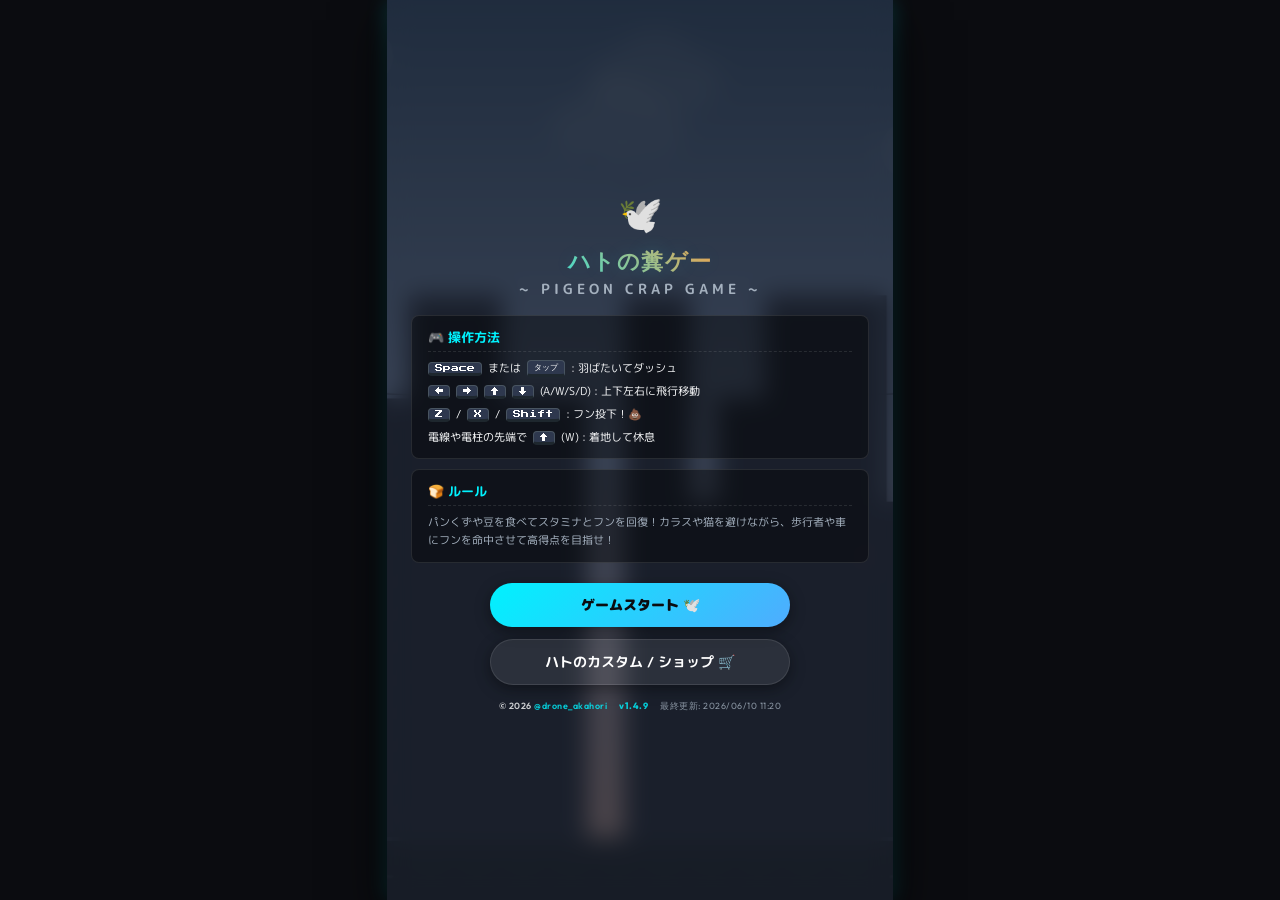
==== commit eaaaa88b: "fix: stop score accumulation and collisions during game over cutscene" ====
--- a/index.html
+++ b/index.html
@@ -98,8 +98,8 @@
 
         <div class="menu-footer">
           <span class="copyright-label">© 2026 <a href="https://x.com/drone_akahori" target="_blank" rel="noopener noreferrer">@drone_akahori</a></span>
-          <span id="footer-version" class="version-label">v1.4.8</span>
-          <span id="footer-date" class="update-label">最終更新: 2026/06/10 11:15</span>
+          <span id="footer-version" class="version-label">v1.4.9</span>
+          <span id="footer-date" class="update-label">最終更新: 2026/06/10 11:20</span>
         </div>
       </div>
 
@@ -274,6 +274,6 @@
     </div>
   </div>
 
-  <script src="game.js?v=38"></script>
+  <script src="game.js?v=39"></script>
 </body>
 </html>
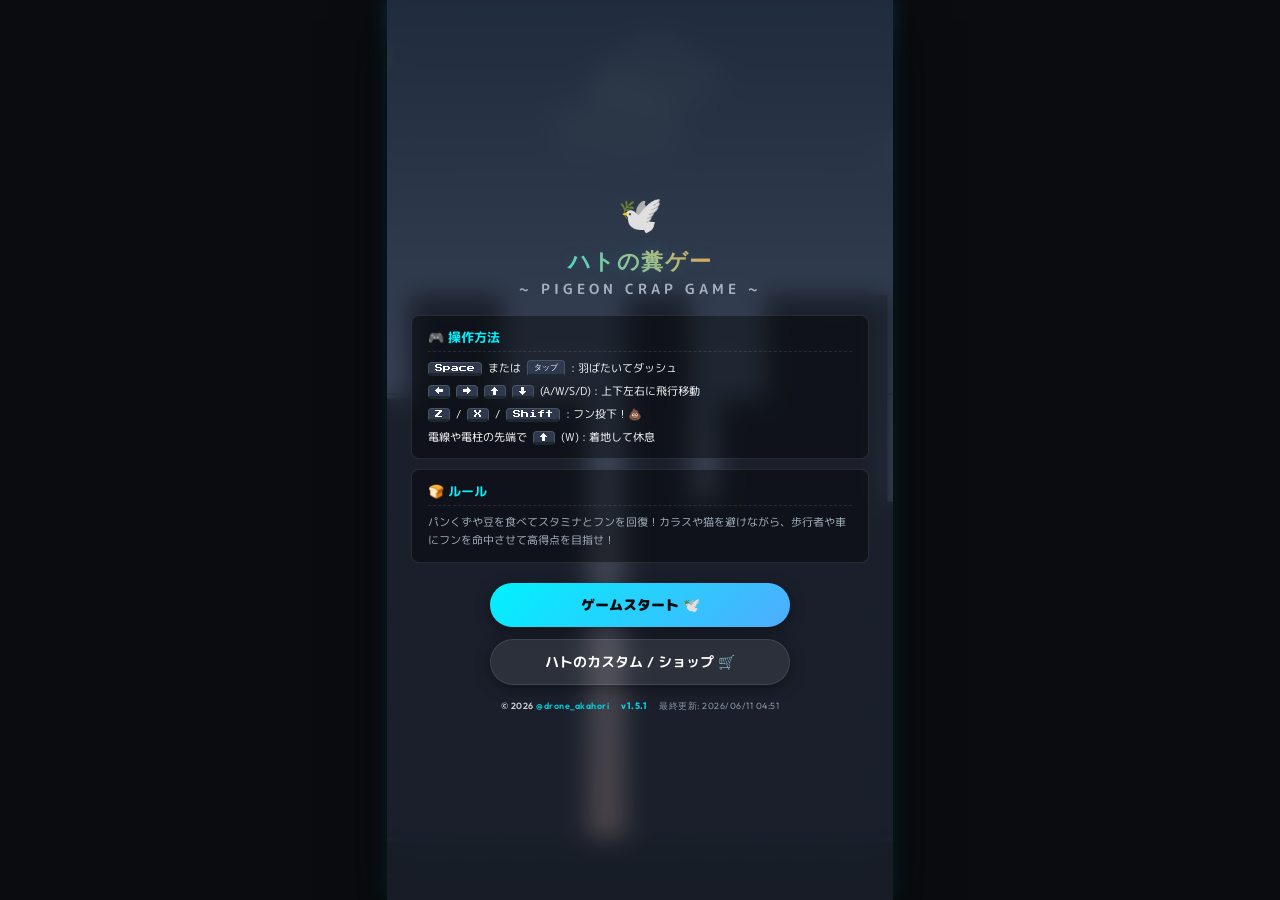
==== commit c02d3278: "v1.5.1: SEO・OGP・sitemap・robots.txt・OGP画像を追加" ====
--- a/index.html
+++ b/index.html
@@ -4,7 +4,42 @@
   <meta charset="UTF-8">
   <meta name="viewport" content="width=device-width, initial-scale=1.0, maximum-scale=1.0, user-scalable=no, viewport-fit=cover">
   <title>ハトの糞ゲー</title>
-  <meta name="description" content="鳩（ハト）になって都会を飛び回り、エサを食べ、障害物を避けて、フンを落とす爽快アクションゲーム！">
+  <meta name="description" content="鳩（ハト）になって都会を飛び回り、エサを食べ、障害物を避けて、フンを落とす爽快アクションゲーム！スマホ対応・無料でブラウザでプレイできます。">
+  <link rel="canonical" href="https://junichiakahori.github.io/hato-kusoge/">
+
+  <!-- OGP (SNSシェア用) -->
+  <meta property="og:type" content="website">
+  <meta property="og:title" content="ハトの糞ゲー - 都会を飛び回る爽快ハトアクション">
+  <meta property="og:description" content="鳩（ハト）になって都会を飛び回り、エサを食べ、障害物を避けて、フンを落とす爽快アクションゲーム！スマホ対応・無料でブラウザでプレイできます。">
+  <meta property="og:url" content="https://junichiakahori.github.io/hato-kusoge/">
+  <meta property="og:image" content="https://junichiakahori.github.io/hato-kusoge/og-image.png">
+  <meta property="og:image:width" content="1200">
+  <meta property="og:image:height" content="630">
+  <meta property="og:locale" content="ja_JP">
+  <meta property="og:site_name" content="ハトの糞ゲー">
+
+  <!-- Twitter Card -->
+  <meta name="twitter:card" content="summary_large_image">
+  <meta name="twitter:title" content="ハトの糞ゲー - 都会を飛び回る爽快ハトアクション">
+  <meta name="twitter:description" content="鳩（ハト）になって都会を飛び回り、フンを落とす爽快アクションゲーム！スマホ対応・無料プレイ。">
+  <meta name="twitter:image" content="https://junichiakahori.github.io/hato-kusoge/og-image.png">
+
+  <!-- 構造化データ (Google検索向け) -->
+  <script type="application/ld+json">
+  {
+    "@context": "https://schema.org",
+    "@type": "VideoGame",
+    "name": "ハトの糞ゲー",
+    "alternateName": "Pigeon Crap Game",
+    "description": "鳩（ハト）になって都会を飛び回り、エサを食べ、障害物を避けて、フンを落とす爽快アクションゲーム。",
+    "url": "https://junichiakahori.github.io/hato-kusoge/",
+    "image": "https://junichiakahori.github.io/hato-kusoge/og-image.png",
+    "genre": "アクション",
+    "playMode": "SinglePlayer",
+    "operatingSystem": "ブラウザ（スマートフォン・PC）",
+    "inLanguage": "ja"
+  }
+  </script>
   <link rel="preconnect" href="https://fonts.googleapis.com">
   <link rel="preconnect" href="https://fonts.gstatic.com" crossorigin>
   <link href="https://fonts.googleapis.com/css2?family=Outfit:wght@400;600;800&family=Press+Start+2P&family=M+PLUS+Rounded+1c:wght@400;700;900&display=swap" rel="stylesheet">
--- a/style.css
+++ b/style.css
@@ -1067,7 +1067,7 @@
 
 #leaderboard-table {
   width: 100%;
-  min-width: 400px;
+  min-width: 520px;
   border-collapse: collapse;
   font-size: 11px;
 }
